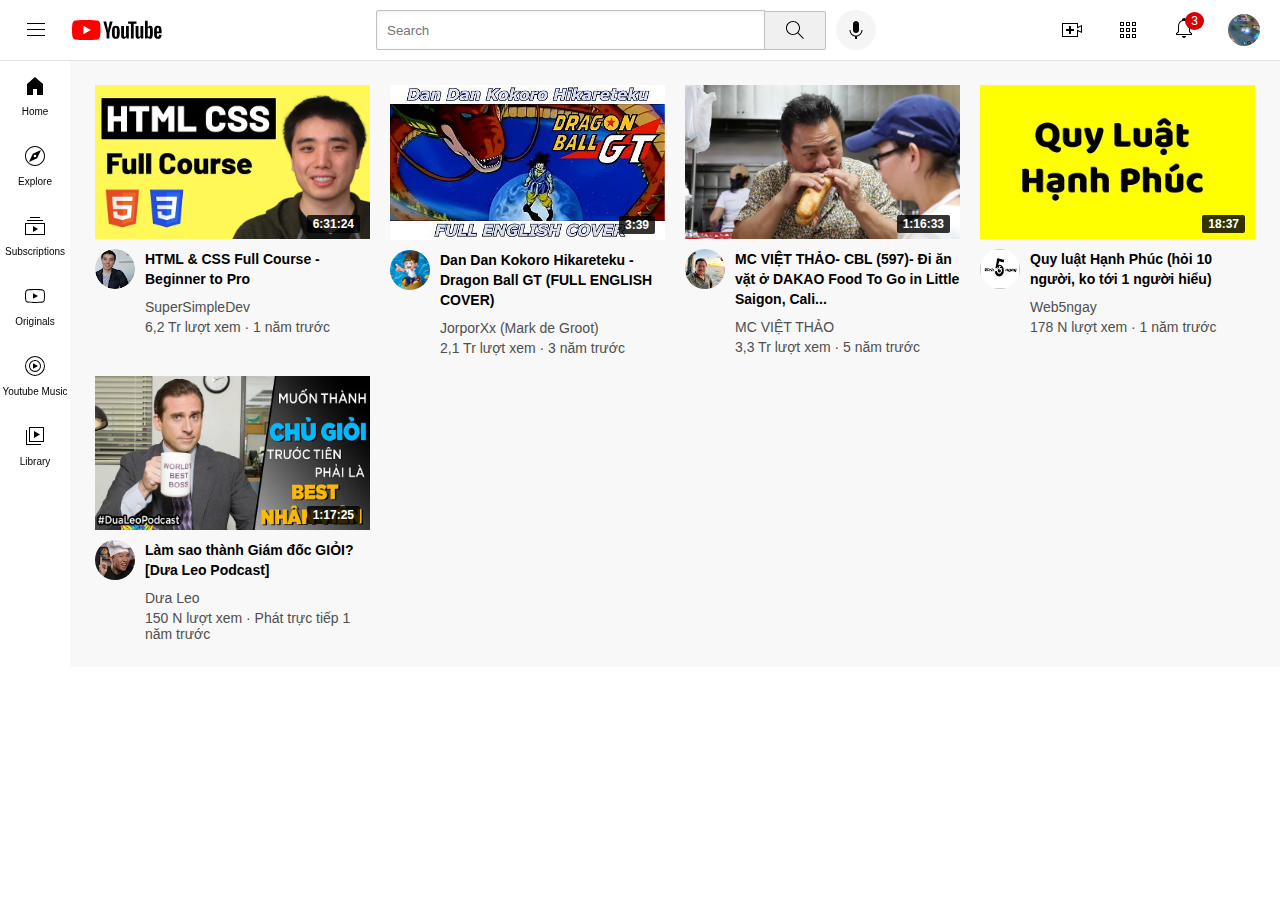
==== youtube.html @ 5a0b8d43 "Add files via upload" ====
<!DOCTYPE html>
<html lang="en">

<head>
    <meta charset="UTF-8">
    <meta name="viewport" content="width=device-width, initial-scale=1.0">
    <title>Document</title>
    <link rel="stylesheet" href="header.css">
</head>

<body>

    <div class="header">
        <div class="left-section">
            <img src="images/hamburger-menu.svg" class="hamburger-menu">
            <img src="images/youtube-logo.svg" class="youtube-logo">
        </div>
        <div class="middle-section">
            <input placeholder="Search" class="input-search">

            <button class="button-search">
                <img src="images/search.svg" class="search">
                <div class="search-tooltip">Search</div>
            </button>


            <button class="button-voice-search">
                <img src="images/voice-search-icon.svg" class="voice-search">
                <div class="search-voice-tooltip">Voice search</div>
            </button>
        </div>
        <div class="right-section">
            <img src="images/upload.svg" class="upload">
            <img src="images/youtube-apps.svg" class="youtube-apps">
            <div class="notifications-container"><img src="images/notifications.svg" class="notifications">
                <div class="notifications-count">3</div>
            </div>
            <img src="images/unnamed.jpg" class="avt">
        </div>
    </div>

    <div class="video-grid-container">
        <div class="video-grid">
            <div class="thumbnail-row">
                <a href="https://www.youtube.com/watch?v=G3e-cpL7ofc&t=22293s&ab_channel=SuperSimpleDev"
                    class="link-to-video-actual" target="_blank">
                    <img src="video/video-1.webp" class="thumbnail-video">
                </a>
                <div class="timestamp">6:31:24</div>
            </div>
            <div class="video-grid-section-2">
                <div class="channel-container">
                    <a href="https://www.youtube.com/@SuperSimpleDev" class="link-to-video-actual" target="_blank">
                        <img src="video/avt-1.jpg" class="thumbnail-avatar">
                    </a>
                    <div class="tooltip-avt">
                        <img src="video/avt-1.jpg" class="thumbnail-avatar-tooltip">
                        <div class="text-avatar-tooltip">
                            <div class="text-channel-1">SuperSimpleDev</div>
                            <div class="text-channel-2">279 N người đăng ký</div>
                        </div>
                    </div>
                </div>
                <div class="video-grid-section-3">
                    <a href="https://www.youtube.com/watch?v=G3e-cpL7ofc&t=22293s&ab_channel=SuperSimpleDev"
                        class="link-to-video-actual" target="_blank">
                        <div class="des-1">HTML & CSS Full Course - Beginner to Pro</div>
                    </a>
                    <div class="des-2">SuperSimpleDev</div>
                    <div class="des-3">6,2 Tr lượt xem &#183; 1 năm trước</div>
                </div>
            </div>
        </div>
        <div class="video-grid">
            <div class="thumbnail-row">
                <a href="https://www.youtube.com/watch?v=Yf8nKneRGno&list=RDYf8nKneRGno&start_radio=1&ab_channel=JorporXx%28MarkdeGroot%29"
                    class="link-to-video-actual" target="_blank">
                    <img src="video/video-2.jpg" class="thumbnail-video">
                </a>
                <div class="timestamp">3:39</div>
            </div>
            <div class="video-grid-section-2">
                <a href="https://www.youtube.com/@JorporXx" class="link-to-video-actual" target="_blank">
                    <img src="video/avt-2.jpg" class="thumbnail-avatar">
                </a>
                <div class="video-grid-section-3">
                    <a href="https://www.youtube.com/watch?v=Yf8nKneRGno&list=RDYf8nKneRGno&start_radio=1&ab_channel=JorporXx%28MarkdeGroot%29"
                        class="link-to-video-actual" target="_blank">
                        <div class="des-1">Dan Dan Kokoro Hikareteku - Dragon Ball GT (FULL ENGLISH COVER)</div>
                    </a>
                    <div class="des-2">JorporXx (Mark de Groot)</div>
                    <div class="des-3">2,1 Tr lượt xem &#183; 3 năm trước</div>
                </div>
            </div>
        </div>
        <div class="video-grid">
            <div class="thumbnail-row">
                <a href="https://www.youtube.com/watch?v=Rqv1AQH5JVw&ab_channel=MCVI%E1%BB%86TTH%E1%BA%A2O"
                    class="link-to-video-actual" target="_blank">
                    <img src="video/video-3.webp" class="thumbnail-video">
                </a>
                <div class="timestamp">1:16:33</div>
            </div>
            <div class="video-grid-section-2">
                <a href="https://www.youtube.com/@mcvietthao" class="link-to-video-actual" target="_blank">
                    <img src="video/avt-3.jpg" class="thumbnail-avatar"></a>
                <div class="video-grid-section-3">
                    <a href="https://www.youtube.com/watch?v=Rqv1AQH5JVw&ab_channel=MCVI%E1%BB%86TTH%E1%BA%A2O"
                        class="link-to-video-actual" target="_blank">
                        <div class="des-1">MC VIỆT THẢO- CBL (597)- Đi ăn vặt ở DAKAO Food To Go in Little Saigon,
                            Cali...</div>
                    </a>
                    <div class="des-2">MC VIỆT THẢO</div>
                    <div class="des-3">3,3 Tr lượt xem &#183; 5 năm trước</div>
                </div>
            </div>
        </div>
        <div class="video-grid">
            <div class="thumbnail-row">
                <a href="https://www.youtube.com/watch?v=VlfE-VemnpQ&ab_channel=Web5ngay" class="link-to-video-actual"
                    target="_blank">
                    <img src="video/video-4.webp" class="thumbnail-video">
                </a>
                <div class="timestamp">18:37</div>
            </div>
            <div class="video-grid-section-2">
                <a href="https://www.youtube.com/@Web5Ngay" class="link-to-video-actual" target="_blank">
                    <img src="video/avt-4.jpg" class="thumbnail-avatar">
                </a>
                <div class="video-grid-section-3">
                    <a href="https://www.youtube.com/watch?v=VlfE-VemnpQ&ab_channel=Web5ngay"
                        class="link-to-video-actual" target="_blank">
                        <div class="des-1">Quy luật Hạnh Phúc (hỏi 10 người, ko tới 1 người hiểu)</div>
                    </a>
                    <div class="des-2">Web5ngay</div>
                    <div class="des-3">178 N lượt xem &#183; 1 năm trước</div>
                </div>
            </div>
        </div>
        <div class="video-grid">
            <div class="thumbnail-row">
                <a href="https://www.youtube.com/watch?v=TtF5SvVmQ0c&ab_channel=D%C6%B0aLeo"
                    class="link-to-video-actual" target="_blank">
                    <img src="video/video-5.webp" class="thumbnail-video">
                </a>
                <div class="timestamp">1:17:25</div>
            </div>
            <div class="video-grid-section-2">
                <a href="https://www.youtube.com/@MrDualeone" class="link-to-video-actual" target="_blank">
                    <img src="video/avt-5.jpg" class="thumbnail-avatar">
                </a>
                <div class="video-grid-section-3">
                    <a href="https://www.youtube.com/watch?v=TtF5SvVmQ0c&ab_channel=D%C6%B0aLeo"
                        class="link-to-video-actual" target="_blank">
                        <div class="des-1">Làm sao thành Giám đốc GIỎI? [Dưa Leo Podcast]</div>
                    </a>
                    <div class="des-2">Dưa Leo</div>
                    <div class="des-3">150 N lượt xem &#183; Phát trực tiếp 1 năm trước</div>
                </div>
            </div>
        </div>
        <!-- <div class="video-grid">div2</div>
        <div class="video-grid">div3</div>
        <div class="video-grid">div4</div> -->

    </div>

    <div class="sidebar">
        <div class="sidebar-link">
            <img src="images/home.svg">
            <div>Home</div>
        </div>
        <div class="sidebar-link">
            <img src="images/explore.svg">
            <div>Explore</div>
        </div>
        <div class="sidebar-link">
            <img src="images/subscriptions.svg">
            <div>Subscriptions</div>
        </div>
        <div class="sidebar-link">
            <img src="images/originals.svg">
            <div>Originals</div>
        </div>
        <div class="sidebar-link">
            <img src="images/youtube-music.svg">
            <div>Youtube Music</div>
        </div>
        <div class="sidebar-link">
            <img src="images/library.svg">
            <div>Library</div>
        </div>
    </div>

</body>

</html>
---- header.css ----
body {
    margin: 0;
    padding-top: 60px;
}

.header {
    display: flex;
    flex-direction: row;
    height: 60px;
    justify-content: space-between;
    border-bottom-width: 1px;
    border-bottom-style: solid;
    border-bottom-color: rgb(226, 226, 226);
    position: fixed;
    top: 0;
    right: 0;
    left: 0;
    background-color: white;
    z-index: 100;
}

.left-section {
    /* background-color: lightblue; */
    /* width: 150px; */
    display: flex;
    align-items: center;
}

.hamburger-menu {
    height: 24px;
    margin-left: 24px;
    margin-right: 24px;
}

.youtube-logo {
    height: 20px;
}

.middle-section {
    /* background-color: lightpink; */
    flex: 1;
    margin-left: 60px;
    margin-right: 30px;
    max-width: 500px;
    display: flex;

    justify-content: center;
    align-items: center;

}

.input-search {
    height: 36px;
    flex: 1;
    padding-left: 10px;
    border-color: rgb(192, 192, 192);
    border-style: solid;
    border-width: 1px;
    border-radius: 2px;
    box-shadow: inset 1px 2px 5px rgba(0, 0, 0, 0.05);
    width: 0;
}



.button-search {
    height: 39px;
    width: 50px;
    display: flex;
    align-items: center;
    justify-content: center;
    margin-left: -2px;
    border-radius: 0px;
    border-style: solid;
    border-width: 1px;
    border-color: rgb(192, 192, 192);
    background-color: rgb(240, 240, 240);
    margin-right: 10px;
    padding-left: 30px;
    padding-right: 30px;
    border-radius: 0 2px 2px 0;
    position: relative;
    cursor: pointer;
}



.search-tooltip {
    position: absolute;
    background-color: rgba(111, 111, 111, 0.8);
    color: white;
    padding: 4px 6px;
    border-radius: 4px;
    font-size: 16px;

    bottom: -30px;
    opacity: 0;
    pointer-events: none;

}

.button-search:hover .search-tooltip {

    opacity: 1;
    transition: opacity 0.2s;
}

.button-search:hover {
    background-color: rgb(224, 224, 224);

}

.button-voice-search {
    height: 40px;
    width: 40px;
    display: flex;
    align-items: center;
    justify-content: center;
    border: none;
    border-radius: 50%;
    background-color: rgb(245, 245, 245);
    position: relative;
    cursor: pointer;
}

.search-voice-tooltip {
    position: absolute;
    bottom: -30px;
    /* width: 80px; */
    white-space: nowrap;
    background-color: rgba(111, 111, 111, 0.8);
    color: white;
    padding: 4px 6px;
    border-radius: 4px;
    font-size: 16px;
    opacity: 0;
    pointer-events: none;
    transition: opacity 0.2s;

}

.button-voice-search:hover .search-voice-tooltip {
    opacity: 1;


}

.search {
    height: 24px;
}

.voice-search {
    height: 24px;

}

.right-section {
    /* background-color: lightblue; */
    width: 200px;
    display: flex;
    justify-content: space-between;
    align-items: center;
    margin-right: 20px;
    /*không co lại */
    flex-shrink: 0;

}

.video-grid-container {
    display: grid;
    grid-template-columns: 1fr 1fr 1fr 1fr;
    margin-left: 70px;
    column-gap: 20px;
    row-gap: 20px;
    padding: 25px;
    background-color: rgb(248, 248, 248);

}


@media (max-width:800px) {
    .video-grid-container {
        grid-template-columns: 1fr 1fr;
    }
}

@media(min-width:1100px) {
    .video-grid-container {
        grid-template-columns: 1fr 1fr 1fr 1fr;
    }
}

@media(min-width:801px) and (max-width:1099px) {
    .video-grid-container {
        grid-template-columns: 1fr 1fr 1fr;
    }
}


.video-grid {
    /* background-color: lightblue; */
    flex-shrink: 0;
}

.thumbnail-video {
    /* height: 200px; */
    width: 100%;
}

.video-grid-section-2 {
    display: grid;
    grid-template-columns: 50px 1fr;
}


.thumbnail-avatar {
    height: 40px;
    border-radius: 50%;
    margin-top: 6px;

}

.thumbnail-row {
    position: relative;
}

.timestamp {
    position: absolute;
    background-color: rgba(0, 0, 0, 0.8);
    color: white;
    right: 10px;
    bottom: 10px;
    padding: 2px 6px;
    font-size: 12px;
    font-family: Arial;
    /* opacity: 0.8; */
    border-radius: 2px;
    font-weight: bold;
}

.video-grid-section-3 {
    font-family: Arial;

}

.video-grid-section-3 div {}

.link-to-video-actual {
    text-decoration: none;
    color: black;

}

.channel-container {
    position: relative;
}

.tooltip-avt {
    background-color: white;
    width: 250px;
    position: absolute;
    bottom: -60px;
    z-index: 100;
    padding: 16px;
    border-radius: 8px;
    box-shadow: 1px 1px 5px 2px rgba(0, 0, 0, 0.12);
    opacity: 0;
    transition: opacity 0.2s;
    pointer-events: none;
}

.thumbnail-avatar-tooltip {
    display: inline-block;
    margin-right: 10px;
    vertical-align: middle;
    width: 50px;
    border-radius: 50%;

}

.channel-container:hover .tooltip-avt {
    opacity: 1;

}

.text-avatar-tooltip {
    font-family: Arial, Helvetica, sans-serif;
    /* font-size: 18px; */
    vertical-align: middle;
    width: 160px;
    display: inline-block;
    line-height: 20px;

}

.text-channel-1 {
    font-weight: bold;
    font-size: 16px;
}

.text-channel-2 {

    font-size: 12px;
    color: rgb(217, 217, 217)y;
}

.des-1 {
    font-size: 14px;
    line-height: 20px;
    font-weight: bold;
    margin-bottom: 10px;
    margin-top: 6px;
}

.des-2 {
    font-size: 14px;
    color: rgb(79, 79, 79);
    margin-bottom: 4px;
}

.des-3 {
    font-size: 14px;
    color: rgb(79, 79, 79);
}

.upload {
    height: 24px;
}

.youtube-apps {
    height: 24px;
}

.notifications {
    height: 24px;
}

.avt {
    height: 32px;

    border-radius: 50%;
    object-fit: cover;
    /* object-position: center; */
}

.notifications-container {
    position: relative;

}

.notifications-count {
    position: absolute;
    background-color: rgb(216, 1, 1);
    color: white;
    padding-left: 6px;
    padding-right: 6px;
    padding-top: 2px;
    padding-bottom: 2px;
    border-radius: 50%;
    font-size: 12px;
    font-family: Roboto, Arial;
    top: -4px;
    right: -8px;
}

.sidebar {
    display: flex;
    flex-direction: column;
    width: 70px;
    position: fixed;
    top: 60px;
    left: 0;
    bottom: 0;
}

.sidebar-link {
    display: flex;
    flex-direction: column;
    align-items: center;
    justify-content: center;
    height: 70px;

}

.sidebar-link:hover {
    background-color: rgb(230, 230, 230);
    cursor: pointer;
}

.sidebar-link img {
    height: 24px;
    margin-bottom: 8px;
}


.sidebar-link div {
    font-family: Arial;
    font-size: 10px;

}
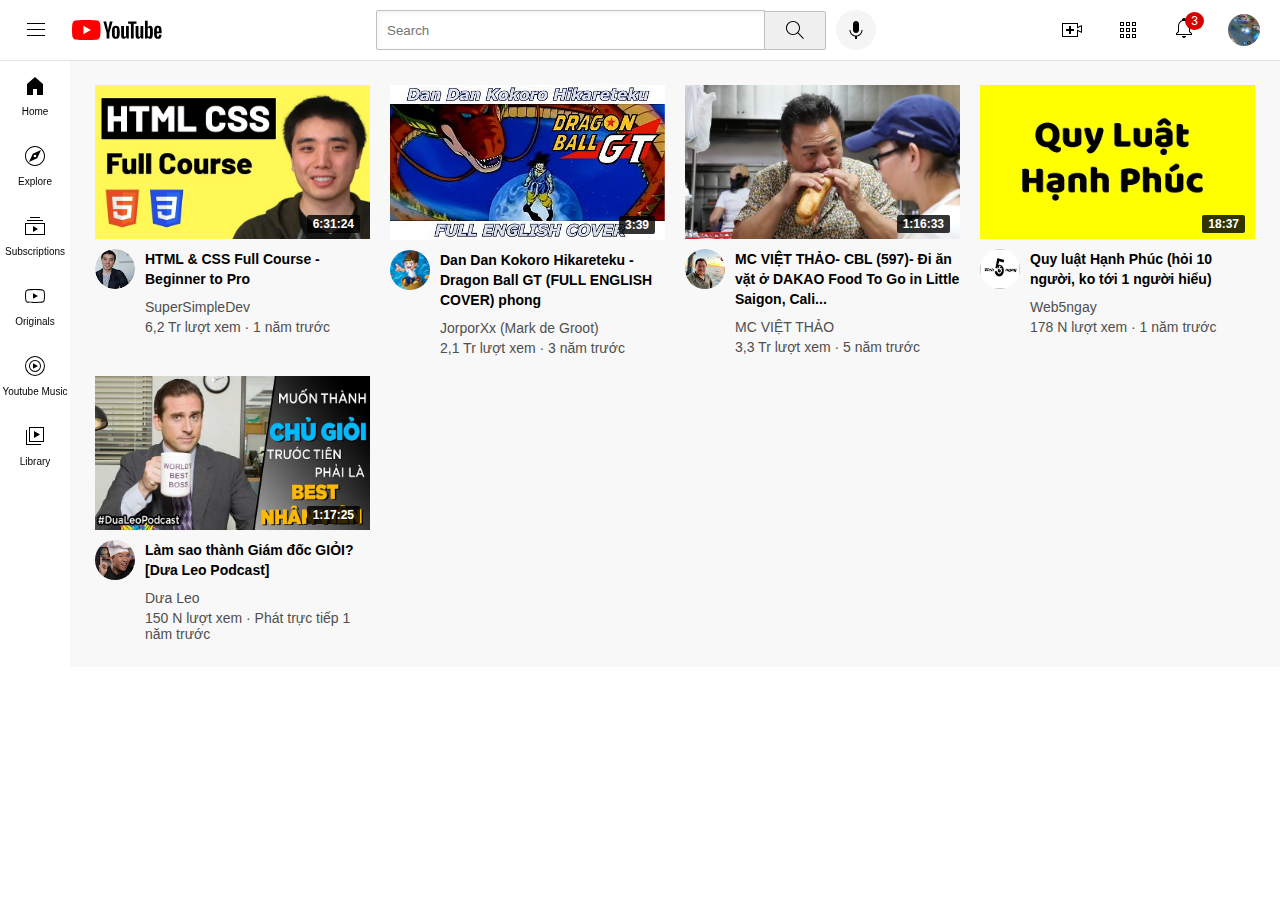
==== commit 124023d1: "Update youtube.html" ====
--- a/youtube.html
+++ b/youtube.html
@@ -86,7 +86,7 @@
                 <div class="video-grid-section-3">
                     <a href="https://www.youtube.com/watch?v=Yf8nKneRGno&list=RDYf8nKneRGno&start_radio=1&ab_channel=JorporXx%28MarkdeGroot%29"
                         class="link-to-video-actual" target="_blank">
-                        <div class="des-1">Dan Dan Kokoro Hikareteku - Dragon Ball GT (FULL ENGLISH COVER)</div>
+                        <div class="des-1">Dan Dan Kokoro Hikareteku - Dragon Ball GT (FULL ENGLISH COVER) phong</div>
                     </a>
                     <div class="des-2">JorporXx (Mark de Groot)</div>
                     <div class="des-3">2,1 Tr lượt xem &#183; 3 năm trước</div>
@@ -194,4 +194,4 @@
 
 </body>
 
-</html>+</html>
